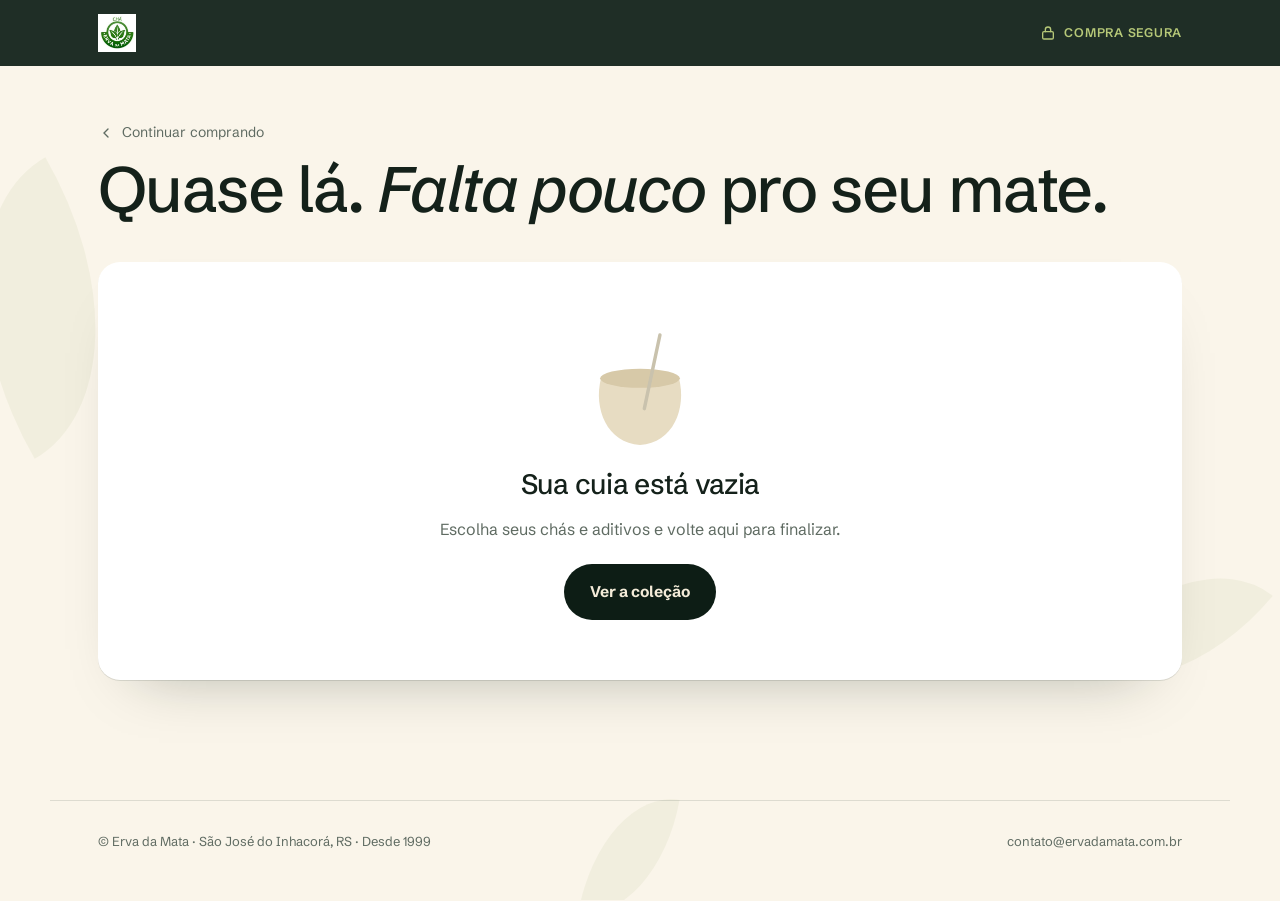
==== checkout.html @ 112a8f14 "Loja virtual: checkout, acompanhamento de pedido e painel administrativo Co-Authored-By: Claude Opus" ====
<!DOCTYPE html>
<html lang="pt-BR">
<head>
<meta charset="UTF-8">
<meta name="viewport" content="width=device-width, initial-scale=1, viewport-fit=cover">
<title>Finalizar compra — Erva da Mata</title>
<meta name="description" content="Finalize seu pedido de chás e aditivos para chimarrão da Erva da Mata. Pague no Pix com 10% de desconto ou no cartão.">
<meta name="robots" content="noindex">
<meta name="theme-color" content="#0d1d15">
<link rel="icon" href="data:image/svg+xml,%3Csvg xmlns='http://www.w3.org/2000/svg' viewBox='0 0 100 100'%3E%3Crect width='100' height='100' rx='24' fill='%230d1d15'/%3E%3Cpath d='M50 14C74 30 80 58 50 86 20 58 26 30 50 14Z' fill='%23b6c878'/%3E%3Cpath d='M50 22V80' stroke='%230d1d15' stroke-width='4' stroke-linecap='round'/%3E%3C/svg%3E">
<link rel="preload" href="assets/fonts/schibsted-grotesk.woff" as="font" type="font/woff" crossorigin>
<link rel="stylesheet" href="assets/css/loja.css">
</head>
<body>
<div class="bg-leaves" aria-hidden="true">
  <i style="--w:160px;--r:-30deg;--d:0s;left:-40px;top:20%"></i>
  <i style="--w:110px;--r:40deg;--d:-3s;right:4%;top:60%"></i>
  <i style="--w:80px;--r:10deg;--d:-5s;left:46%;top:88%"></i>
</div>

<header class="top">
  <div class="top-in">
    <a class="brand" href="index.html" aria-label="Erva da Mata — voltar à loja"><img src="assets/img/insta/logo.png" alt="Erva da Mata" width="120" height="38"></a>
    <span class="secure"><svg viewBox="0 0 24 24" fill="none" stroke="currentColor" stroke-width="2" stroke-linecap="round" stroke-linejoin="round"><rect x="4" y="10" width="16" height="11" rx="2"/><path d="M8 10V7a4 4 0 0 1 8 0v3"/></svg>Compra segura</span>
  </div>
</header>

<main class="page">
  <div class="hero-mini reveal">
    <a class="back" href="index.html#produtos" style="color:var(--muted)"><svg viewBox="0 0 24 24" fill="none" stroke="currentColor" stroke-width="2" stroke-linecap="round"><path d="M15 6l-6 6 6 6"/></svg>Continuar comprando</a>
    <h1 class="title">Quase lá. <em>Falta pouco</em> pro seu mate.</h1>
    <ol class="steps" aria-label="Etapas"><li class="on" data-step="1"><b>1</b>Seus dados</li><li data-step="2"><b>2</b>Entrega</li><li data-step="3"><b>3</b>Pagamento</li></ol>
  </div>

  <!-- carrinho vazio -->
  <section id="empty" class="card reveal" hidden style="text-align:center;padding:60px 24px">
    <svg viewBox="0 0 300 300" width="130" style="margin:0 auto 18px"><path d="M60 130c-18 70 14 150 90 154 76-4 108-84 90-154Z" fill="#e7dcc2"/><ellipse cx="150" cy="130" rx="92" ry="22" fill="#d7c9a8"/><path d="M196 30 160 200" stroke="#c9c2ad" stroke-width="8" stroke-linecap="round"/></svg>
    <h2 style="justify-content:center">Sua cuia está vazia</h2>
    <p class="sub" style="margin:0 auto 22px">Escolha seus chás e aditivos e volte aqui para finalizar.</p>
    <a class="btn dark" href="index.html#produtos">Ver a coleção</a>
  </section>

  <form id="form" class="grid" novalidate hidden>
    <div>
      <section class="card reveal" style="--d:.05s" data-sec="1">
        <h2><span class="n">1</span>Seus dados</h2>
        <div class="fields">
          <div class="f"><input id="name" name="name" autocomplete="name" placeholder=" " required><label for="name">Nome e sobrenome</label></div>
          <div class="f h"><input id="email" name="email" type="email" autocomplete="email" inputmode="email" placeholder=" " required><label for="email">E-mail</label></div>
          <div class="f h"><input id="phone" name="phone" type="tel" autocomplete="tel-national" inputmode="tel" placeholder=" " required><label for="phone">Celular com DDD</label></div>
          <div class="f h"><input id="cpf" name="cpf" inputmode="numeric" placeholder=" " required><label for="cpf">CPF (para a nota)</label></div>
        </div>
      </section>

      <section class="card reveal" style="--d:.12s" data-sec="2">
        <h2><span class="n">2</span>Entrega</h2>
        <div class="fields">
          <div class="f h"><input id="cep" name="cep" inputmode="numeric" autocomplete="postal-code" placeholder=" " required><label for="cep">CEP</label></div>
          <div class="f h" style="display:flex;align-items:center"><a href="https://buscacepinter.correios.com.br/app/endereco/index.php" target="_blank" rel="noopener" style="font-size:13.5px;color:var(--muted)">Não sei meu CEP ↗</a></div>
          <p class="place" id="place" aria-live="polite"></p>
        </div>
        <div id="shipWrap" style="margin-top:16px" hidden>
          <p class="eyebrow" style="margin-bottom:10px">Como você quer receber?</p>
          <div class="opts" id="shipOpts" role="radiogroup" aria-label="Formas de entrega"></div>
        </div>
        <div class="fields" id="addr" style="margin-top:16px" hidden>
          <div class="f q"><input id="rua" name="rua" autocomplete="address-line1" placeholder=" "><label for="rua">Rua / avenida</label></div>
          <div class="f t"><input id="numero" name="numero" inputmode="numeric" placeholder=" "><label for="numero">Número</label></div>
          <div class="f h"><input id="complemento" name="complemento" autocomplete="address-line2" placeholder=" "><label for="complemento">Complemento (opcional)</label></div>
          <div class="f h"><input id="bairro" name="bairro" placeholder=" "><label for="bairro">Bairro</label></div>
        </div>
      </section>

      <section class="card reveal" style="--d:.19s" data-sec="3">
        <h2><span class="n">3</span>Pagamento</h2>
        <div class="opts" role="radiogroup" aria-label="Forma de pagamento">
          <label class="opt"><input type="radio" name="payment" value="pix" checked><span class="dot"></span>
            <span class="ic"><svg viewBox="0 0 24 24" fill="none" stroke="#1d3b2b" stroke-width="1.8" stroke-linejoin="round"><path d="M12 2.5 21.5 12 12 21.5 2.5 12Z"/><path d="m7.5 12 3 3 6-6"/></svg></span>
            <span class="info"><b>Pix <span class="badge" id="pixBadge">10% off</span></b><small>Aprovação na hora. QR Code e copia e cola na próxima tela.</small></span></label>
          <label class="opt"><input type="radio" name="payment" value="cartao"><span class="dot"></span>
            <span class="ic"><svg viewBox="0 0 24 24" fill="none" stroke="#1d3b2b" stroke-width="1.8" stroke-linecap="round"><rect x="2.5" y="5" width="19" height="14" rx="2.5"/><path d="M2.5 10h19M6.5 15h4"/></svg></span>
            <span class="info"><b>Cartão de crédito</b><small id="instText">Em até 3x sem juros, pelo Mercado Pago.</small></span></label>
        </div>
        <p class="note" style="color:var(--muted)"><svg viewBox="0 0 24 24" fill="none" stroke="currentColor" stroke-width="2" stroke-linecap="round"><rect x="4" y="10" width="16" height="11" rx="2"/><path d="M8 10V7a4 4 0 0 1 8 0v3"/></svg>O pagamento é feito no ambiente seguro do Mercado Pago. A Erva da Mata não vê nem guarda os dados do seu cartão.</p>
      </section>
    </div>

    <aside class="summary reveal" style="--d:.1s" aria-labelledby="sumTitle">
      <h2 id="sumTitle">Seu pedido</h2>
      <div class="items" id="items"><p style="color:rgba(243,235,216,.6)"><span class="spin"></span></p></div>
      <div class="lines">
        <div><span class="muted">Subtotal</span><span id="sSub">—</span></div>
        <div class="disc" id="rowDisc"><span>Desconto Pix</span><span id="sDisc">—</span></div>
        <div><span class="muted">Entrega</span><span id="sShip">Informe o CEP</span></div>
        <div class="total" id="rowTotal"><span>Total</span><span id="sTotal">—</span></div>
      </div>
      <button class="btn full" type="submit" id="pay" style="margin-top:20px">Ir para o pagamento</button>
      <div id="err" role="alert"></div>
      <p class="note"><svg viewBox="0 0 24 24" fill="none" stroke="currentColor" stroke-width="2" stroke-linecap="round"><path d="M12 22s8-4 8-10V5l-8-3-8 3v7c0 6 8 10 8 10Z"/></svg>Preços e frete são conferidos de novo no servidor antes de gerar o pagamento.</p>
    </aside>
  </form>
</main>

<div class="mbar" id="mbar" hidden>
  <div><small>Total</small><b id="mTotal">—</b></div>
  <button class="btn" type="button" id="mPay">Pagar</button>
</div>

<footer class="foot">
  <span>© Erva da Mata · São José do Inhacorá, RS · Desde 1999</span>
  <a href="mailto:contato@ervadamata.com.br">contato@ervadamata.com.br</a>
</footer>

<script src="assets/js/loja.js"></script>
<script>
(() => {
'use strict';
const L = window.LOJA, $ = s => document.querySelector(s), $$ = s => [...document.querySelectorAll(s)];
const FORM_KEY = 'edm-checkout';
let products = {}, settings = {}, lines = [], ship = null, shipOpts = [], subtotal = 0;

/* ---------- máscaras ---------- */
const masks = {
  phone: v => {
    v = L.digits(v).slice(0, 11); if (!v) return '';
    if (v.length <= 2) return '(' + v;
    const mid = v.length === 11 ? 7 : 6;
    return `(${v.slice(0, 2)}) ${v.slice(2, mid)}` + (v.length > mid ? '-' + v.slice(mid) : '');
  },
  cpf: v => L.digits(v).slice(0, 11).replace(/(\d{3})(\d)/, '$1.$2').replace(/(\d{3})(\d)/, '$1.$2').replace(/(\d{3})(\d{1,2})$/, '$1-$2'),
  cep: v => L.digits(v).slice(0, 8).replace(/(\d{5})(\d)/, '$1-$2'),
};
Object.keys(masks).forEach(id => $('#' + id).addEventListener('input', e => { const el = e.target; el.value = masks[id](el.value); clearErr(el); }));
$$('#form input').forEach(el => el.addEventListener('input', () => { clearErr(el); remember(); }));

/* ---------- validação ---------- */
function cpfOk(c) {
  c = L.digits(c); if (c.length !== 11 || /^(\d)\1{10}$/.test(c)) return false;
  const d = n => { let s = 0; for (let i = 0; i < n; i++) s += +c[i] * (n + 1 - i); const r = s * 10 % 11; return r === 10 ? 0 : r; };
  return d(9) === +c[9] && d(10) === +c[10];
}
const rules = {
  name: v => v.trim().split(/\s+/).length >= 2 || 'Informe nome e sobrenome.',
  email: v => /^[^\s@]+@[^\s@]+\.[^\s@]{2,}$/.test(v.trim()) || 'Confira o e-mail.',
  phone: v => [10, 11].includes(L.digits(v).length) || 'Celular com DDD, só números.',
  cpf: v => cpfOk(v) || 'CPF inválido.',
  cep: v => L.digits(v).length === 8 || 'CEP com 8 números.',
  rua: v => isPickup() || v.trim().length > 2 || 'Informe a rua.',
  numero: v => isPickup() || v.trim().length > 0 || 'Número (ou S/N).',
  bairro: v => isPickup() || v.trim().length > 1 || 'Informe o bairro.',
};
const isPickup = () => ship && ship.id === 'retirada';
function setErr(el, msg) { const f = el.closest('.f'); f.classList.add('err'); f.classList.remove('ok'); if (!f.querySelector('.msg')) f.insertAdjacentHTML('beforeend', `<span class="msg"></span>`); f.querySelector('.msg').textContent = msg; }
function clearErr(el) { const f = el.closest('.f'); if (!f) return; f.classList.remove('err'); f.querySelector('.msg')?.remove(); }
function check(id, mark = true) {
  const el = $('#' + id), r = rules[id](el.value);
  if (r !== true) { if (mark) setErr(el, r); return false; }
  clearErr(el); if (mark && el.value) el.closest('.f').classList.add('ok'); return true;
}
Object.keys(rules).forEach(id => $('#' + id).addEventListener('blur', e => { if (e.target.value) check(id); updateSteps(); }));

function updateSteps() {
  const s1 = ['name', 'email', 'phone', 'cpf'].every(id => check(id, false));
  const s2 = s1 && ship && ['cep', 'rua', 'numero', 'bairro'].every(id => check(id, false));
  $$('.steps li').forEach(li => { const n = +li.dataset.step; li.classList.toggle('done', (n === 1 && s1) || (n === 2 && s2)); li.classList.toggle('on', n === (s2 ? 3 : s1 ? 2 : 1)); });
}

/* ---------- lembrar dados (sem CPF) ---------- */
function remember() { const d = {}; ['name', 'email', 'phone', 'cep', 'rua', 'numero', 'complemento', 'bairro'].forEach(k => d[k] = $('#' + k).value); try { localStorage.setItem(FORM_KEY, JSON.stringify(d)); } catch (_) {} }
function restore() { try { const d = JSON.parse(localStorage.getItem(FORM_KEY) || '{}'); Object.entries(d).forEach(([k, v]) => { if ($('#' + k) && v) $('#' + k).value = v; }); } catch (_) {} }

/* ---------- resumo ---------- */
const leaf = c => `<svg viewBox="0 0 100 100"><path d="M50 6C80 26 90 60 50 94 10 60 20 26 50 6Z" fill="${c}"/><path d="M50 18V84" stroke="rgba(0,0,0,.25)" stroke-width="5" stroke-linecap="round"/></svg>`;
function renderItems() {
  $('#items').innerHTML = lines.map(l => { const [c, a] = L.look(l.p.id); return `
    <div class="it"><div class="th" style="--c:${c}">${leaf(a)}<em>${l.qty}</em></div>
    <div><b>${L.esc(l.p.name)}${l.p.weight_label ? ' ' + L.esc(l.p.weight_label) : ''}</b><small>${L.brl(l.p.price)} cada</small></div>
    <span class="v">${L.brl(l.p.price * l.qty)}</span></div>`; }).join('');
}
function payMethod() { return $('input[name=payment]:checked').value; }
function totals() {
  const pct = Number(settings.pix_discount_percent || 0);
  const disc = payMethod() === 'pix' ? Math.round(subtotal * pct) / 100 : 0;
  const shipCost = ship ? ship.price : 0;
  return { disc, shipCost, total: Math.round((subtotal - disc + shipCost) * 100) / 100 };
}
function renderTotals() {
  const t = totals();
  $('#sSub').textContent = L.brl(subtotal);
  $('#rowDisc').hidden = !t.disc; $('#sDisc').textContent = '− ' + L.brl(t.disc);
  $('#sShip').textContent = ship ? (ship.price ? L.brl(ship.price) : 'Grátis') : 'Informe o CEP';
  const txt = L.brl(t.total) + (ship ? '' : ' + frete');
  if ($('#sTotal').textContent !== txt) { $('#rowTotal').classList.remove('bump'); void $('#rowTotal').offsetWidth; $('#rowTotal').classList.add('bump'); }
  $('#sTotal').textContent = txt; $('#mTotal').textContent = txt;
  const pay = payMethod() === 'pix' ? 'Gerar Pix de ' + L.brl(t.total) : 'Pagar ' + L.brl(t.total) + ' no cartão';
  $('#pay').textContent = ship ? pay : 'Ir para o pagamento';
}
$$('input[name=payment]').forEach(r => r.addEventListener('change', renderTotals));

/* ---------- frete ---------- */
let cepSeq = 0;
async function quote() {
  const cep = L.digits($('#cep').value); if (cep.length !== 8) return;
  const seq = ++cepSeq; ship = null; renderTotals();
  $('#place').innerHTML = '<span class="spin"></span> Calculando o frete…';
  $('#shipWrap').hidden = true;
  // endereço pelo ViaCEP (preenche rua/bairro) — o frete vem da função da loja
  fetch(`https://viacep.com.br/ws/${cep}/json/`).then(r => r.json()).then(j => {
    if (seq !== cepSeq || j.erro) return;
    if (j.logradouro && !$('#rua').value) $('#rua').value = j.logradouro;
    if (j.bairro && !$('#bairro').value) $('#bairro').value = j.bairro;
  }).catch(() => {});
  try {
    const r = await L.fn('frete', { cep, items: lines.map(l => ({ id: l.p.id, qty: l.qty })) });
    if (seq !== cepSeq) return;
    shipOpts = r.options;
    $('#place').innerHTML = `Entregando em <b>${L.esc(r.city)} · ${L.esc(r.uf)}</b>`;
    $('#cep').closest('.f').classList.add('ok');
    $('#shipOpts').innerHTML = shipOpts.map((o, i) => `
      <label class="opt" style="--d:${i * .06}s"><input type="radio" name="ship" value="${L.esc(o.id)}"><span class="dot"></span>
        <span class="info"><b>${L.esc(o.name)}</b><small>${L.esc(o.company)}${o.days ? ` · chega em até ${o.days} dias úteis` : o.id === 'retirada' ? ' · combine o horário pelo WhatsApp' : ''}</small></span>
        <span class="price ${o.price ? '' : 'free'}">${o.price ? L.brl(o.price) : 'Grátis'}</span></label>`).join('');
    $('#shipWrap').hidden = false;
    const first = $('#shipOpts input:not([value=retirada])') || $('#shipOpts input');
    if (first) { first.checked = true; pickShip(first.value); }
  } catch (e) {
    if (seq !== cepSeq) return;
    $('#place').textContent = e.message; setErr($('#cep'), e.message);
  }
}
function pickShip(id) {
  ship = shipOpts.find(o => o.id === id) || null;
  $('#addr').hidden = !ship || isPickup();
  renderTotals(); updateSteps();
}
$('#shipOpts').addEventListener('change', e => pickShip(e.target.value));
$('#cep').addEventListener('input', () => { if (L.digits($('#cep').value).length === 8) quote(); else { ship = null; $('#shipWrap').hidden = true; $('#addr').hidden = true; $('#place').textContent = ''; renderTotals(); } });

/* ---------- envio ---------- */
function showErr(msg) { $('#err').innerHTML = `<div class="alert">${L.esc(msg)}</div>`; }
async function submit(e) {
  e && e.preventDefault(); $('#err').innerHTML = '';
  const ids = ['name', 'email', 'phone', 'cpf', 'cep', ...(ship && !isPickup() ? ['rua', 'numero', 'bairro'] : [])];
  const bad = ids.filter(id => !check(id));
  if (!ship) { showErr('Informe o CEP e escolha como quer receber.'); $('#cep').focus(); return; }
  if (bad.length) { $('#' + bad[0]).focus(); $('#' + bad[0]).scrollIntoView({ block: 'center', behavior: 'smooth' }); return; }
  const btn = $('#pay'), old = btn.innerHTML; btn.disabled = true; $('#mPay').disabled = true;
  btn.innerHTML = '<span class="spin"></span> Gerando pagamento…';
  try {
    const r = await L.fn('checkout', {
      items: lines.map(l => ({ id: l.p.id, qty: l.qty })),
      customer: { name: $('#name').value, email: $('#email').value, phone: $('#phone').value, cpf: $('#cpf').value },
      address: { cep: $('#cep').value, rua: $('#rua').value, numero: $('#numero').value, complemento: $('#complemento').value, bairro: $('#bairro').value },
      shipping_id: ship.id, payment: payMethod(),
    });
    L.setCart({});
    try { sessionStorage.setItem('edm-last-order', JSON.stringify({ id: r.id, t: r.token })); } catch (_) {}
    const orderPage = `pedido.html?id=${encodeURIComponent(r.id)}&t=${encodeURIComponent(r.token)}&novo=1`;
    location.href = r.pay_url || orderPage;
  } catch (err) {
    showErr(err.message); btn.disabled = false; $('#mPay').disabled = false; btn.innerHTML = old; renderTotals();
  }
}
$('#form').addEventListener('submit', submit);
$('#mPay').addEventListener('click', submit);

/* ---------- início ---------- */
(async () => {
  const items = L.cartItems();
  if (!items.length) { $('#empty').hidden = false; $('.steps').hidden = true; return; }
  $('#form').hidden = false; $('#mbar').hidden = false; restore();
  try {
    const [ps, st] = await Promise.all([L.products(), L.settings()]);
    settings = st; products = Object.fromEntries(ps.map(p => [p.id, p]));
  } catch (e) { $('#items').innerHTML = ''; showErr('Não conseguimos carregar os preços agora. Verifique sua internet e recarregue a página.'); return; }
  const cart = L.getCart(); let changed = false;
  lines = items.filter(i => { if (!products[i.id]) { delete cart[i.id]; changed = true; return false; } return true; })
    .map(i => { const p = products[i.id]; let qty = Math.min(99, Math.floor(i.qty));
      if (p.stock !== null && qty > p.stock) { qty = p.stock; cart[i.id] = qty; changed = true; } return { p, qty }; })
    .filter(l => l.qty > 0);
  if (changed) { L.setCart(cart); $('#err').innerHTML = '<div class="alert info">Ajustamos seu carrinho: algum item saiu de linha ou está com estoque menor.</div>'; }
  if (!lines.length) { $('#form').hidden = true; $('#mbar').hidden = true; $('#empty').hidden = false; return; }
  subtotal = Math.round(lines.reduce((a, l) => a + l.p.price * l.qty, 0) * 100) / 100;
  const pct = Number(settings.pix_discount_percent || 0);
  $('#pixBadge').textContent = pct ? `${pct}% off` : ''; $('#pixBadge').hidden = !pct;
  $('#instText').textContent = `Em até ${settings.max_installments || 1}x pelo Mercado Pago.`;
  renderItems(); renderTotals(); updateSteps();
  if (L.digits($('#cep').value).length === 8) quote();
})();
})();
</script>
</body>
</html>
---- assets/css/loja.css ----
/* Erva da Mata — páginas da loja (checkout, pedido, painel) */
@font-face{font-family:'Schibsted Grotesk';src:url(../fonts/schibsted-grotesk.woff) format('woff');font-weight:400 900;font-style:normal;font-display:swap}
@font-face{font-family:'Schibsted Grotesk';src:url(../fonts/schibsted-grotesk-italic.woff) format('woff');font-weight:400 900;font-style:italic;font-display:swap}
:root{
  --mata:#0d1d15;--mata2:#13291e;--mata3:#1d3b2b;--erva:#7f9c45;--erva2:#b6c878;--broto:#dfe8b4;
  --creme:#f3ebd8;--papel:#faf5ea;--linho:#efe6d0;--ouro:#d9a050;--terra:#b0582c;--ink:#14211a;--muted:#5f6b62;
  --line:rgba(20,33,26,.12);--r:22px;--r-sm:14px;
  --ease:cubic-bezier(.22,1,.36,1);--spring:cubic-bezier(.34,1.56,.64,1);
  --font:'Schibsted Grotesk',system-ui,-apple-system,'Segoe UI',Roboto,sans-serif;
  --pad:clamp(18px,4.5vw,48px);
}
*,*::before,*::after{box-sizing:border-box}
html{-webkit-text-size-adjust:100%}
body{margin:0;font-family:var(--font);font-size:16px;line-height:1.55;color:var(--ink);background:var(--papel);-webkit-font-smoothing:antialiased;overflow-x:clip;min-height:100svh}
img,svg{display:block;max-width:100%}
a{color:inherit}
button,input,select,textarea{font:inherit;color:inherit}
button{background:none;border:0;cursor:pointer;padding:0}
h1,h2,h3{font-weight:500;line-height:1.04;margin:0;letter-spacing:-.025em}
p{margin:0}
em{font-style:italic}
[hidden]{display:none!important}
:focus-visible{outline:2px solid var(--ouro);outline-offset:3px;border-radius:8px}
::selection{background:var(--erva2);color:var(--mata)}
.sr-only{position:absolute;width:1px;height:1px;overflow:hidden;clip:rect(0 0 0 0);white-space:nowrap}

/* topo */
.top{position:sticky;top:0;z-index:40;background:color-mix(in srgb,var(--mata) 92%,transparent);backdrop-filter:blur(14px);-webkit-backdrop-filter:blur(14px);color:var(--creme)}
.top-in{max-width:1180px;margin:auto;padding:12px var(--pad);display:flex;align-items:center;justify-content:space-between;gap:16px;min-height:66px}
.brand{display:flex;align-items:center;gap:10px;text-decoration:none}
.brand img{height:38px;width:auto}
.brand span{font-weight:700;letter-spacing:-.01em}
.secure{display:flex;align-items:center;gap:8px;font-size:12.5px;letter-spacing:.06em;text-transform:uppercase;color:var(--erva2);font-weight:600}
.secure svg{width:16px;height:16px}
.back{display:inline-flex;align-items:center;gap:8px;font-size:14px;color:rgba(243,235,216,.75);text-decoration:none;transition:color .3s}
.back:hover{color:var(--creme)}
.back svg{width:16px;height:16px}

/* fundo com folhas */
.bg-leaves{position:fixed;inset:0;z-index:-1;pointer-events:none;overflow:hidden}
.bg-leaves i{position:absolute;width:var(--w);aspect-ratio:1/1.6;background:var(--erva);opacity:.07;border-radius:100% 0 100% 0;transform:rotate(var(--r));animation:sway 9s ease-in-out infinite alternate;animation-delay:var(--d)}
@keyframes sway{to{transform:rotate(calc(var(--r) + 14deg)) translateY(-18px)}}

/* layout */
.page{max-width:1180px;margin:auto;padding:clamp(26px,5vw,56px) var(--pad) 120px}
.hero-mini{display:grid;gap:12px;margin-bottom:clamp(24px,4vw,40px)}
.eyebrow{font-size:11.5px;font-weight:600;letter-spacing:.24em;text-transform:uppercase;color:var(--erva)}
.title{font-size:clamp(34px,6vw,64px)}
.sub{color:var(--muted);max-width:60ch}

/* etapas */
.steps{display:flex;gap:6px;align-items:center;margin-top:8px;flex-wrap:wrap}
.steps li{list-style:none;display:flex;align-items:center;gap:8px;font-size:13px;font-weight:600;color:var(--muted);padding:7px 12px 7px 8px;border-radius:999px;background:var(--linho);transition:background .4s,color .4s}
.steps li b{width:22px;height:22px;border-radius:50%;display:grid;place-items:center;background:#fff;font-size:12px;transition:background .4s,color .4s}
.steps li.on{background:var(--mata);color:var(--creme)}
.steps li.on b{background:var(--erva2);color:var(--mata)}
.steps li.done b{background:var(--erva);color:#fff}
.steps ol{display:contents}

.grid{display:grid;gap:clamp(18px,3vw,32px);align-items:start}
@media (min-width:960px){.grid{grid-template-columns:minmax(0,1fr) 400px}}

.card{background:#fff;border-radius:var(--r);box-shadow:0 1px 0 var(--line),0 30px 60px -40px rgba(13,29,21,.35);padding:clamp(20px,3vw,30px);position:relative;overflow:hidden}
.card+.card{margin-top:18px}
.card h2{font-size:clamp(22px,2.6vw,28px);display:flex;align-items:center;gap:12px;margin-bottom:18px}
.card h2 .n{width:32px;height:32px;border-radius:50%;display:grid;place-items:center;background:var(--mata);color:var(--erva2);font-size:14px;font-weight:700;letter-spacing:0;flex:none}
.reveal{opacity:0;transform:translateY(22px);animation:up .9s var(--ease) forwards;animation-delay:var(--d,0s)}
@keyframes up{to{opacity:1;transform:none}}
@media (prefers-reduced-motion:reduce){.reveal{animation:none;opacity:1;transform:none}.bg-leaves i{animation:none}}

/* campos com rótulo flutuante */
.fields{display:grid;gap:12px;grid-template-columns:repeat(6,minmax(0,1fr))}
.f{position:relative;grid-column:span 6}
@media (min-width:620px){.f.h{grid-column:span 3}.f.t{grid-column:span 2}.f.q{grid-column:span 4}}
.f input,.f select,.f textarea{width:100%;height:58px;padding:24px 16px 8px;border:1.5px solid var(--line);border-radius:var(--r-sm);background:var(--papel);outline:0;transition:border-color .3s,background .3s,box-shadow .3s;font-size:16px;-webkit-appearance:none;appearance:none}
.f textarea{height:auto;min-height:90px;resize:vertical}
.f label{position:absolute;left:17px;top:18px;font-size:15px;color:var(--muted);pointer-events:none;transition:transform .3s var(--ease),font-size .3s,top .3s,color .3s;transform-origin:left}
.f input:focus,.f select:focus,.f textarea:focus{border-color:var(--erva);background:#fff;box-shadow:0 0 0 4px rgba(127,156,69,.14)}
.f input:focus+label,.f input:not(:placeholder-shown)+label,.f select+label,.f textarea:focus+label,.f textarea:not(:placeholder-shown)+label{top:8px;font-size:11.5px;letter-spacing:.04em;color:var(--erva);font-weight:600}
.f.err input{border-color:var(--terra);background:#fff6f1}
.f.err label{color:var(--terra)!important}
.f .msg{display:block;font-size:12.5px;color:var(--terra);margin:6px 2px 0}
.f .spin{position:absolute;right:16px;top:20px}
.f.ok::after{content:"";position:absolute;right:18px;top:22px;width:8px;height:13px;border:solid var(--erva);border-width:0 2.5px 2.5px 0;transform:rotate(45deg);animation:pop .5s var(--spring)}
@keyframes pop{from{transform:rotate(45deg) scale(0)}}

.place{font-size:14px;color:var(--muted);display:flex;align-items:center;gap:8px;min-height:20px;grid-column:span 6}
.place b{color:var(--ink)}

/* opções (frete, pagamento) */
.opts{display:grid;gap:10px}
.opt{position:relative;display:flex;align-items:center;gap:14px;padding:16px 18px;border:1.5px solid var(--line);border-radius:var(--r-sm);cursor:pointer;background:var(--papel);transition:border-color .3s,background .3s,transform .4s var(--ease),box-shadow .3s;animation:up .6s var(--ease) backwards;animation-delay:var(--d,0s)}
.opt:hover{transform:translateY(-2px);box-shadow:0 14px 30px -20px rgba(13,29,21,.4)}
.opt input{position:absolute;opacity:0;pointer-events:none}
.opt .dot{width:22px;height:22px;border-radius:50%;border:2px solid #c9c2ad;flex:none;display:grid;place-items:center;transition:border-color .3s}
.opt .dot::after{content:"";width:10px;height:10px;border-radius:50%;background:var(--erva);transform:scale(0);transition:transform .4s var(--spring)}
.opt:has(input:checked){border-color:var(--erva);background:#fff;box-shadow:0 0 0 4px rgba(127,156,69,.12)}
.opt:has(input:checked) .dot{border-color:var(--erva)}
.opt:has(input:checked) .dot::after{transform:scale(1)}
.opt input:focus-visible~.dot{outline:2px solid var(--ouro);outline-offset:3px}
.opt .info{flex:1;min-width:0;display:grid;gap:2px}
.opt .info b{font-size:15.5px}
.opt .info small{color:var(--muted);font-size:13px}
.opt .price{font-weight:700;white-space:nowrap}
.opt .price.free{color:var(--erva)}
.opt .ic{width:42px;height:42px;border-radius:12px;display:grid;place-items:center;background:var(--linho);flex:none}
.opt .ic svg{width:22px;height:22px}
.badge{display:inline-block;font-size:11px;font-weight:700;letter-spacing:.06em;text-transform:uppercase;padding:3px 8px;border-radius:999px;background:var(--broto);color:var(--mata3);margin-left:6px;vertical-align:2px}
.empty-opts{padding:18px;border-radius:var(--r-sm);background:var(--linho);color:var(--muted);font-size:14px;text-align:center}

/* resumo */
.summary{position:sticky;top:90px;background:var(--mata);color:var(--creme);border-radius:var(--r);padding:clamp(20px,3vw,28px);overflow:hidden;isolation:isolate}
.summary::before{content:"";position:absolute;right:-80px;top:-80px;width:260px;height:260px;border-radius:50%;background:radial-gradient(circle,rgba(182,200,120,.25),transparent 70%);z-index:-1;animation:glow 7s ease-in-out infinite alternate}
@keyframes glow{to{transform:translate(-40px,60px) scale(1.2)}}
.summary h2{font-size:24px;margin-bottom:16px}
.items{display:grid;gap:12px;margin-bottom:18px;max-height:320px;overflow:auto;padding-right:4px}
.it{display:grid;grid-template-columns:52px 1fr auto;gap:12px;align-items:center}
.it .th{width:52px;height:52px;border-radius:14px;background:var(--c);display:grid;place-items:center;position:relative}
.it .th svg{width:26px;height:26px}
.it .th em{position:absolute;top:-6px;right:-6px;min-width:22px;height:22px;padding:0 6px;border-radius:999px;background:var(--erva2);color:var(--mata);font-style:normal;font-size:12px;font-weight:700;display:grid;place-items:center}
.it b{font-size:14.5px;font-weight:600;display:block;line-height:1.25}
.it small{color:rgba(243,235,216,.6);font-size:12.5px}
.it .v{font-weight:600;font-size:14.5px}
.lines{display:grid;gap:8px;border-top:1px solid rgba(243,235,216,.14);padding-top:16px;font-size:14.5px}
.lines div{display:flex;justify-content:space-between;gap:12px}
.lines .muted{color:rgba(243,235,216,.65)}
.lines .disc{color:var(--erva2)}
.lines .total{font-size:22px;font-weight:700;border-top:1px solid rgba(243,235,216,.14);padding-top:12px;margin-top:4px}
.lines .total span:last-child{transition:transform .5s var(--spring)}
.lines .total.bump span:last-child{transform:scale(1.08)}
.note{font-size:12.5px;color:rgba(243,235,216,.6);margin-top:14px;display:flex;gap:8px;align-items:flex-start}
.note svg{width:15px;height:15px;flex:none;margin-top:2px}

/* botões */
.btn{position:relative;display:inline-flex;align-items:center;justify-content:center;gap:10px;min-height:56px;padding:0 26px;border-radius:999px;background:var(--ouro);color:var(--mata);font-weight:700;font-size:15.5px;text-decoration:none;overflow:hidden;isolation:isolate;transition:transform .5s var(--ease),box-shadow .4s var(--ease),opacity .3s}
.btn::before{content:"";position:absolute;inset:0;background:var(--creme);transform:translateY(101%);border-radius:inherit;transition:transform .55s var(--ease);z-index:-1}
.btn:hover::before{transform:none}
.btn:hover{transform:translateY(-2px);box-shadow:0 18px 36px -18px rgba(217,160,80,.7)}
.btn[disabled]{opacity:.55;pointer-events:none}
.btn.full{width:100%}
.btn.dark{background:var(--mata);color:var(--creme)}
.btn.dark::before{background:var(--mata3)}
.btn.ghost{background:transparent;color:var(--ink);box-shadow:inset 0 0 0 1.5px var(--line)}
.btn.ghost::before{background:var(--linho)}
.btn.wa{background:#25d366;color:#06361b}
.btn.sm{min-height:42px;padding:0 16px;font-size:14px}
.btn svg{width:18px;height:18px}
.spin{width:18px;height:18px;border-radius:50%;border:2.5px solid currentColor;border-right-color:transparent;animation:rot .7s linear infinite;display:inline-block}
@keyframes rot{to{transform:rotate(360deg)}}

.alert{padding:14px 16px;border-radius:var(--r-sm);background:#fff1ea;color:#7a2e10;font-size:14.5px;display:flex;gap:10px;align-items:flex-start;margin-top:14px;animation:shake .5s}
.alert.info{background:var(--broto);color:var(--mata3);animation:none}
@keyframes shake{20%,60%{transform:translateX(-6px)}40%,80%{transform:translateX(6px)}}

/* barra fixa no celular */
.mbar{position:fixed;left:0;right:0;bottom:0;z-index:50;background:var(--mata);color:var(--creme);padding:12px var(--pad) calc(12px + env(safe-area-inset-bottom));display:flex;align-items:center;justify-content:space-between;gap:14px;box-shadow:0 -20px 40px -20px rgba(0,0,0,.4)}
.mbar small{display:block;font-size:12px;color:rgba(243,235,216,.6)}
.mbar b{font-size:20px}
.mbar .btn{min-height:50px;flex:none}
@media (min-width:960px){.mbar{display:none}}

/* rodapé simples */
.foot{max-width:1180px;margin:auto;padding:30px var(--pad) 50px;color:var(--muted);font-size:13px;display:flex;flex-wrap:wrap;gap:10px 24px;justify-content:space-between;border-top:1px solid var(--line)}
.foot a{text-decoration:none}

/* página do pedido */
.status-hero{background:var(--mata);color:var(--creme);border-radius:var(--r);padding:clamp(24px,4vw,40px);position:relative;overflow:hidden;isolation:isolate}
.status-hero::after{content:"";position:absolute;inset:auto -10% -60% auto;width:420px;height:420px;border-radius:50%;background:radial-gradient(circle,rgba(217,160,80,.28),transparent 70%);z-index:-1}
.status-hero .num{font-size:13px;letter-spacing:.2em;text-transform:uppercase;color:var(--erva2);font-weight:600}
.status-hero h1{font-size:clamp(32px,5.5vw,58px);margin:10px 0 10px}
.status-hero p{color:rgba(243,235,216,.75);max-width:52ch}
.pill{display:inline-flex;align-items:center;gap:8px;padding:6px 12px;border-radius:999px;font-size:13px;font-weight:700;background:rgba(243,235,216,.12)}
.pill::before{content:"";width:8px;height:8px;border-radius:50%;background:var(--ouro);box-shadow:0 0 0 0 var(--ouro);animation:ping 1.8s infinite}
.pill.ok::before{background:var(--erva2);box-shadow:0 0 0 0 var(--erva2)}
.pill.bad::before{background:#ff8a65;animation:none}
@keyframes ping{70%{box-shadow:0 0 0 10px transparent}100%{box-shadow:0 0 0 0 transparent}}
.timeline{display:grid;gap:0;margin:6px 0 0;padding:0;list-style:none}
.timeline li{display:grid;grid-template-columns:34px 1fr;gap:14px;position:relative;padding-bottom:22px}
.timeline li:last-child{padding-bottom:0}
.timeline li::before{content:"";position:absolute;left:16px;top:34px;bottom:0;width:2px;background:var(--line)}
.timeline li:last-child::before{display:none}
.timeline li.done::before{background:var(--erva)}
.timeline .b{width:34px;height:34px;border-radius:50%;display:grid;place-items:center;background:var(--linho);color:var(--muted);transition:background .5s,color .5s}
.timeline .b svg{width:16px;height:16px}
.timeline li.done .b{background:var(--erva);color:#fff}
.timeline li.now .b{background:var(--mata);color:var(--erva2);box-shadow:0 0 0 6px rgba(127,156,69,.18)}
.timeline b{display:block;font-size:15.5px;padding-top:5px}
.timeline small{color:var(--muted);font-size:13px}
.track{display:flex;flex-wrap:wrap;align-items:center;gap:10px;padding:14px 16px;border-radius:var(--r-sm);background:var(--linho);font-size:14.5px}
.track code{font-family:ui-monospace,Menlo,monospace;font-weight:700;letter-spacing:.06em}

/* confete leve de folhas */
.burst{position:fixed;inset:0;pointer-events:none;z-index:90}
.burst i{position:absolute;left:50%;top:40%;width:12px;height:18px;border-radius:100% 0 100% 0;background:var(--c);animation:burst 1.6s var(--ease) forwards}
@keyframes burst{to{transform:translate(var(--x),var(--y)) rotate(var(--r));opacity:0}}
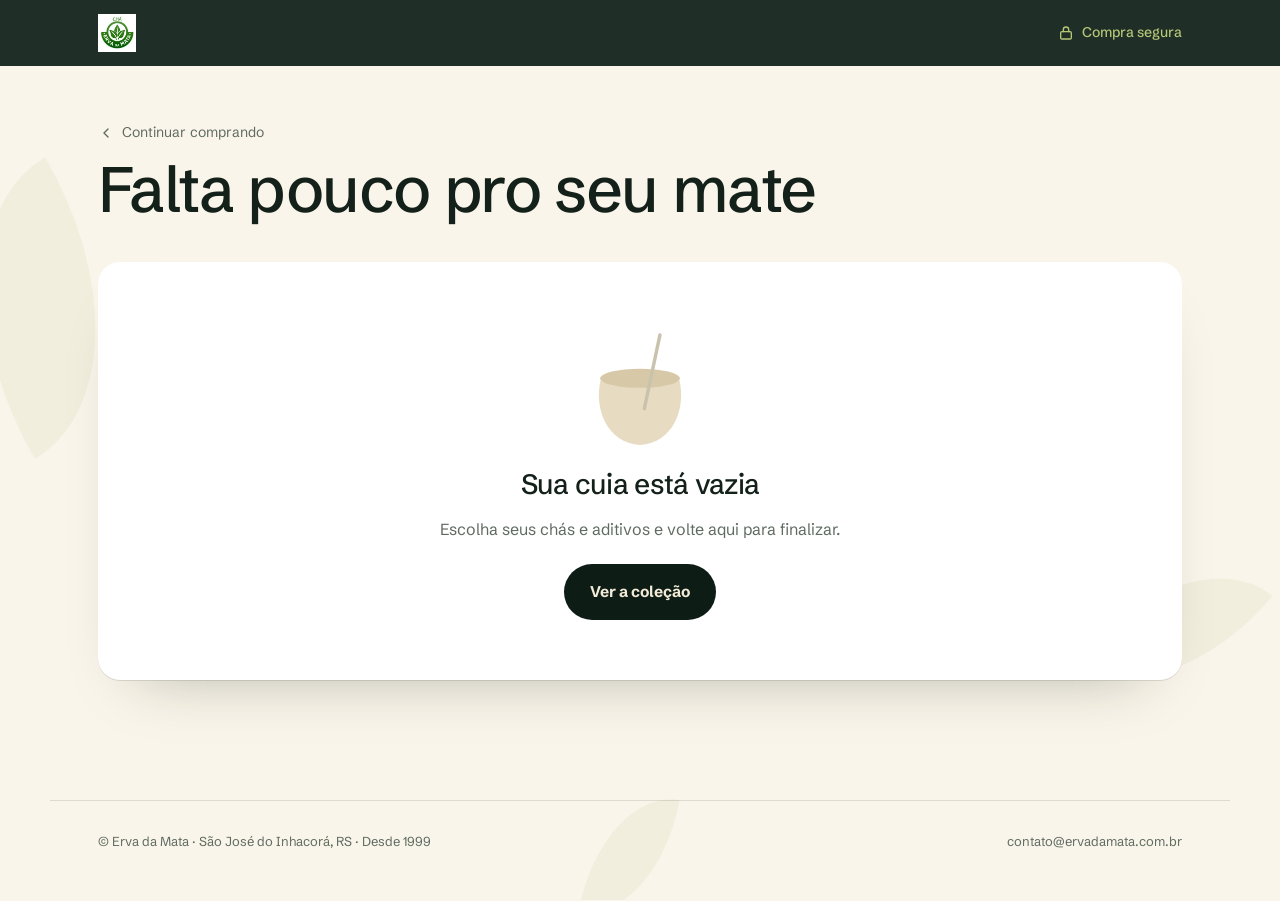
==== commit fff17796: "Acabamento visual (Unslop) e fotos reais dos produtos - Fotos reais das embalagens no catálogo, carr" ====
--- a/checkout.html
+++ b/checkout.html
@@ -28,7 +28,7 @@
 <main class="page">
   <div class="hero-mini reveal">
     <a class="back" href="index.html#produtos" style="color:var(--muted)"><svg viewBox="0 0 24 24" fill="none" stroke="currentColor" stroke-width="2" stroke-linecap="round"><path d="M15 6l-6 6 6 6"/></svg>Continuar comprando</a>
-    <h1 class="title">Quase lá. <em>Falta pouco</em> pro seu mate.</h1>
+    <h1 class="title">Falta pouco pro seu mate</h1>
     <ol class="steps" aria-label="Etapas"><li class="on" data-step="1"><b>1</b>Seus dados</li><li data-step="2"><b>2</b>Entrega</li><li data-step="3"><b>3</b>Pagamento</li></ol>
   </div>
 
@@ -173,7 +173,7 @@
 const leaf = c => `<svg viewBox="0 0 100 100"><path d="M50 6C80 26 90 60 50 94 10 60 20 26 50 6Z" fill="${c}"/><path d="M50 18V84" stroke="rgba(0,0,0,.25)" stroke-width="5" stroke-linecap="round"/></svg>`;
 function renderItems() {
   $('#items').innerHTML = lines.map(l => { const [c, a] = L.look(l.p.id); return `
-    <div class="it"><div class="th" style="--c:${c}">${leaf(a)}<em>${l.qty}</em></div>
+    <div class="it"><div class="th" style="--c:${L.img(l.p.id) ? '#f3ebd8' : c}">${L.img(l.p.id) ? `<img src="${L.img(l.p.id)}" alt="" width="52" height="52">` : leaf(a)}<em>${l.qty}</em></div>
     <div><b>${L.esc(l.p.name)}${l.p.weight_label ? ' ' + L.esc(l.p.weight_label) : ''}</b><small>${L.brl(l.p.price)} cada</small></div>
     <span class="v">${L.brl(l.p.price * l.qty)}</span></div>`; }).join('');
 }
--- a/assets/css/loja.css
+++ b/assets/css/loja.css
@@ -30,7 +30,7 @@
 .brand{display:flex;align-items:center;gap:10px;text-decoration:none}
 .brand img{height:38px;width:auto}
 .brand span{font-weight:700;letter-spacing:-.01em}
-.secure{display:flex;align-items:center;gap:8px;font-size:12.5px;letter-spacing:.06em;text-transform:uppercase;color:var(--erva2);font-weight:600}
+.secure{display:flex;align-items:center;gap:8px;font-size:14px;color:var(--erva2);font-weight:500}
 .secure svg{width:16px;height:16px}
 .back{display:inline-flex;align-items:center;gap:8px;font-size:14px;color:rgba(243,235,216,.75);text-decoration:none;transition:color .3s}
 .back:hover{color:var(--creme)}
@@ -44,7 +44,7 @@
 /* layout */
 .page{max-width:1180px;margin:auto;padding:clamp(26px,5vw,56px) var(--pad) 120px}
 .hero-mini{display:grid;gap:12px;margin-bottom:clamp(24px,4vw,40px)}
-.eyebrow{font-size:11.5px;font-weight:600;letter-spacing:.24em;text-transform:uppercase;color:var(--erva)}
+.eyebrow{font-size:14px;font-weight:500;color:var(--erva)}
 .title{font-size:clamp(34px,6vw,64px)}
 .sub{color:var(--muted);max-width:60ch}
 
@@ -117,6 +117,7 @@
 .it{display:grid;grid-template-columns:52px 1fr auto;gap:12px;align-items:center}
 .it .th{width:52px;height:52px;border-radius:14px;background:var(--c);display:grid;place-items:center;position:relative}
 .it .th svg{width:26px;height:26px}
+.it .th img{width:100%;height:100%;object-fit:contain;padding:3px}
 .it .th em{position:absolute;top:-6px;right:-6px;min-width:22px;height:22px;padding:0 6px;border-radius:999px;background:var(--erva2);color:var(--mata);font-style:normal;font-size:12px;font-weight:700;display:grid;place-items:center}
 .it b{font-size:14.5px;font-weight:600;display:block;line-height:1.25}
 .it small{color:rgba(243,235,216,.6);font-size:12.5px}
@@ -166,7 +167,7 @@
 /* página do pedido */
 .status-hero{background:var(--mata);color:var(--creme);border-radius:var(--r);padding:clamp(24px,4vw,40px);position:relative;overflow:hidden;isolation:isolate}
 .status-hero::after{content:"";position:absolute;inset:auto -10% -60% auto;width:420px;height:420px;border-radius:50%;background:radial-gradient(circle,rgba(217,160,80,.28),transparent 70%);z-index:-1}
-.status-hero .num{font-size:13px;letter-spacing:.2em;text-transform:uppercase;color:var(--erva2);font-weight:600}
+.status-hero .num{font-size:14px;color:var(--erva2);font-weight:500}
 .status-hero h1{font-size:clamp(32px,5.5vw,58px);margin:10px 0 10px}
 .status-hero p{color:rgba(243,235,216,.75);max-width:52ch}
 .pill{display:inline-flex;align-items:center;gap:8px;padding:6px 12px;border-radius:999px;font-size:13px;font-weight:700;background:rgba(243,235,216,.12)}
